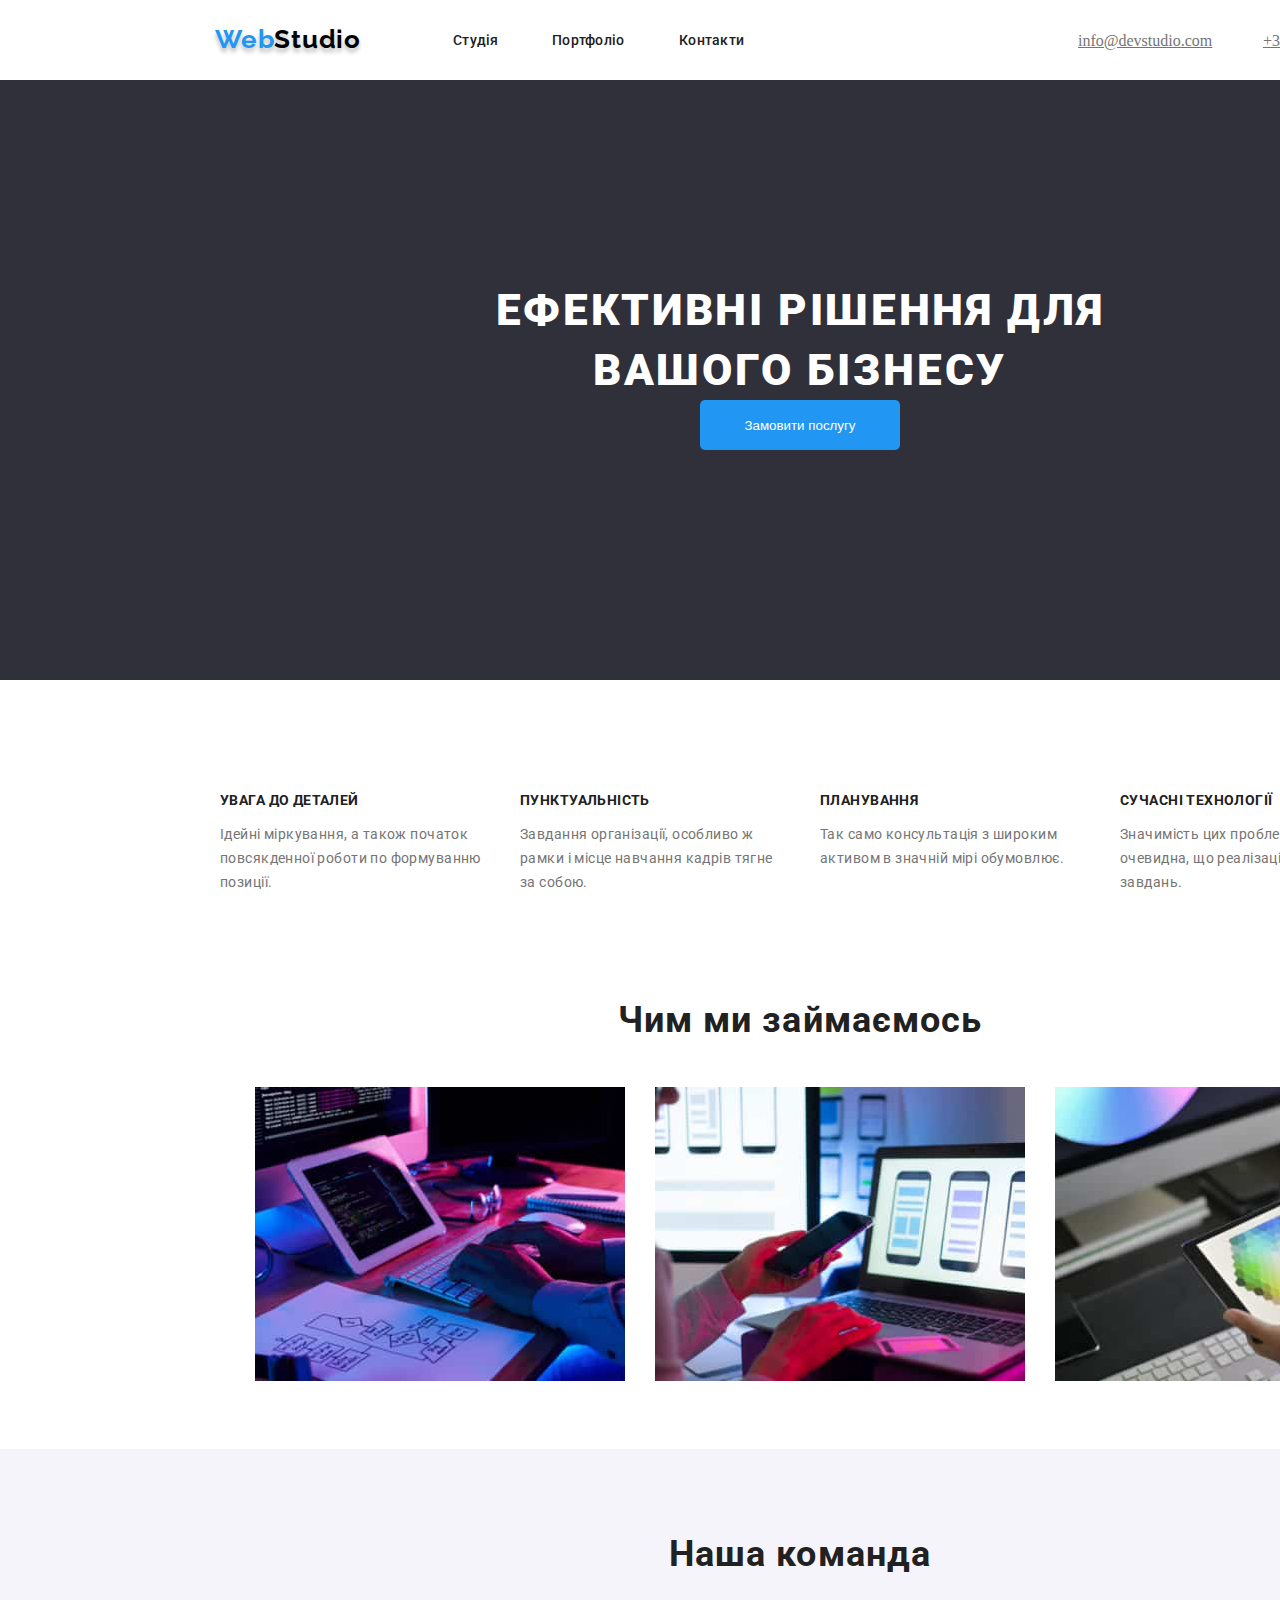
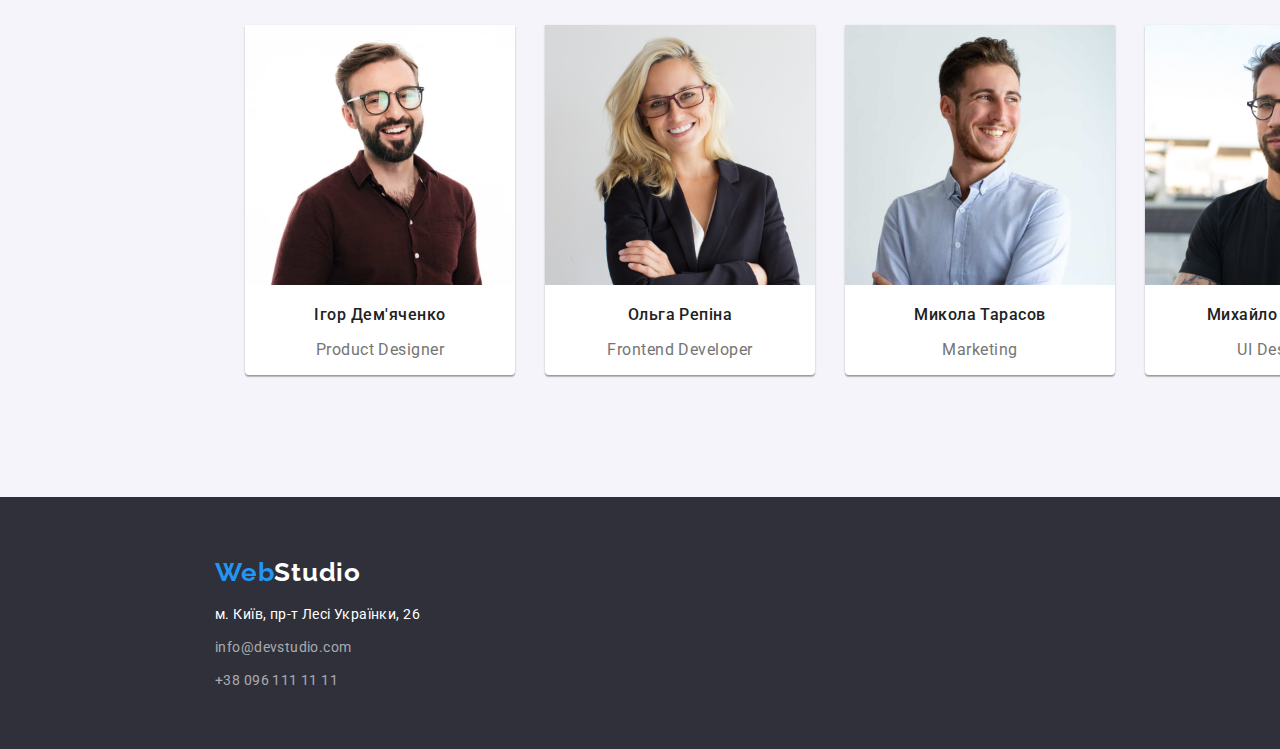
==== index.html @ 882910bc "Add files via upload" ====
<!DOCTYPE html>
<html lang="en">
  <head>
    <meta charset="UTF-8" />
    <meta http-equiv="X-UA-Compatible" content="IE=edge" />
    <meta name="viewport" content="width=device-width, initial-scale=1.0" />
    <title>Homework1</title>
    <link rel="preconnect" href="https://fonts.gstatic.com" />
    <link
      href="https://fonts.googleapis.com/css2?family=Raleway:wght@400;700&family=Roboto:wght@400;700;900&display=swap"
      rel="stylesheet"
    />
    <link rel="stylesheet" href="./css/styles.css" />
  </head>

  <body>
    <header class="header">
      <nav class="navigation">
        <a class="logo-web" href="">Web<span class="logo-studio-header">Studio</span></a>
        <ul class="menu">
          <li class="menu-item"><a class="link studio" href="">Студія</a></li>
          <li class="menu-item">
            <a class="link portpholio" href="">Портфоліо</a>
          </li>
          <li class="menu-item">
            <a class="link contaccts" href="">Контакти</a>
          </li>
        </ul>
      </nav>
      <ul class="contacts-menu">
        <li>
          <a class="contacts-menu-item mail" href="mailto:info@devstudio.com"
            >info@devstudio.com</a
          >
        </li>
        <li>
          <a class="contacts-menu-item tel" href="tel:+380961111111"
            >+38 096 111 11 11</a
          >
        </li>
      </ul>
    </header>
    <main>
      <section class="background-head">
        <div>
          <h1 class="effect">ЕФЕКТИВНІ РІШЕННЯ ДЛЯ ВАШОГО БІЗНЕСУ</h1>
          <button class="model-btn" type="button">Замовити послугу</button>
        </div>
      </section>

      <section class="specifics">
        <ul class="spacifics-lict-items">
          <li class="warning">
            <h3 class="specific-item">Увага до деталей</h3>
            <p class="specific-description">
              Ідейні міркування, а також початок повсякденної роботи по
              формуванню позиції.
            </p>
          </li>
          <li class="punctuality">
            <h3 class="specific-item">Пунктуальність</h3>
            <p class="specific-description">
              Завдання організації, особливо ж рамки і місце навчання кадрів
              тягне за собою.
            </p>
          </li>
          <li class="planning">
            <h3 class="specific-item">Планування</h3>
            <p class="specific-description">
              Так само консультація з широким активом в значній мірі обумовлює.
            </p>
          </li>
          <li class="technology">
            <h3 class="specific-item">Сучасні технології</h3>
            <p class="specific-description">
              Значимість цих проблем настільки очевидна, що реалізація планових
              завдань.
            </p>
          </li>
        </ul>
      </section>

      <section class="images">
        <h2 class="what-we-do">Чим ми займаємось</h2>
        <ul class="images-item">
          <li class="images-keyboard">
            <img src="./images/images-keyboard.jpg" alt="розробник пише код" />
          </li>
          <li class="images-notebook">
            <img
              src="./images/images-notebook.jpg"
              alt="розробник звіряє роботу на смартфоні"
            />
          </li>
          <li class="images-gamma">
            <img
              src="./images/images-gamma.jpg"
              alt="розробник переглядає палітру"
            />
          </li>
        </ul>
      </section>

      <section class="our-team-bloc">
        <h2 class="our-team">Наша команда</h2>

        <ul class="team-list">
          <li class="team-card">
            <img
              class="team-imagies"
              src="./images/igor.jpg"
              alt=" ігор дем'яченко"
            />
            <h3 class="name-worker">Ігор Дем'яченко</h3>
            <p class="name-working">Product Designer</p>
          </li>

          <li class="team-card">
            <img
              class="team-imagies"
              src="./images/olga.jpg"
              alt="Ольга Репiна"
            />
            <h3 class="name-worker">Ольга Репiна</h3>
            <p class="name-working">Frontend Developer</p>
          </li>

          <li class="team-card">
            <img
              class="team-imagies"
              src="./images/mykola.jpg"
              alt="Микола Тарасов"
            />
            <h3 class="name-worker">Микола Тарасов</h3>
            <p class="name-working">Marketing</p>
          </li>

          <li class="team-card">
            <img
              class="team-imagies"
              src="./images/mykhailo.jpg"
              alt="Михайло Єрмаков"
            />
            <h3 class="name-worker">Михайло Єрмаков</h3>
            <p class="name-working">UI Designer</p>
          </li>
        </ul>
      </section>
    </main>

    <footer>
      <div class="back">
      <a class="end-logo" href="">Web<span class="logo-studio">Studio</span></a>
        <address>
          <ul class="contact">
            <li>
              <a
                class="superscription"
                target="rel"
                href="https://goo.gl/maps/RYGxGZzgQtVYjfwn8"
              >
                м. Київ, пр-т Лесі Українки, 26</a
              >
            </li>
            <li class="contacts-end-mail">
              <a class="contacts-end" href="mailto:info@devstudio.com"
                >info@devstudio.com</a
              >
            </li>
            <li class="contacts-end-tel">
              <a class="contacts-end" href="tel:+380961111111"
                >+38 096 111 11 11</a
              >
            </li>
          </ul>
        </address>
      </div>
    </footer>
  </body>
</html>
---- css/styles.css ----
/* top line bg */
.navigation {
  position: absolute;
  width: 1600px;
  height: 80px;
  left: 0px;
  top: 0px;
  background: #ffffff;
}
/* end top line bg */

/* logo */
.logo-web {
  text-decoration: none;
  position: absolute;
  width: 145px;
  height: 31px;
  left: 215px;
  top: 24px;
  font-family: Raleway;
  font-style: normal;
  font-weight: bold;
  font-size: 26px;
  line-height: 31px;
  letter-spacing: 0.03em;
  color: #2196f3;
  text-shadow: 0px 4px 4px rgba(0, 0, 0, 0.25);
}

.logo-studio-header {
  color: #000000;
  font-family: Raleway;
  font-style: normal;
  font-weight: bold;
  font-size: 26px;
  line-height: 31px;
  letter-spacing: 0.03em;
}

/* end logo */

/*  navigation  */
.menu {
  list-style: none;
  font-family: Roboto;
  font-style: normal;
  font-weight: 500;
  font-size: 14px;
  line-height: 16px;
  letter-spacing: 0.02em;
}
.link {
  color: #212121;
  text-decoration: none;
}
.link:hover {
  color: #2196f3;
}
.studio {
  position: absolute;
  width: 49px;
  height: 16px;
  left: 453px;
  top: 32px;
}
.portpholio {
  position: absolute;
  width: 77px;
  height: 16px;
  left: 552px;
  top: 32px;
}
.contaccts {
  position: absolute;
  width: 68px;
  height: 16px;
  left: 679px;
  top: 32px;
}
.contacts-menu {
  list-style: none;
}
.mail {
  position: absolute;
  width: 135px;
  height: 16px;
  left: 1078px;
  top: 32px;
}
.tel {
  position: absolute;
  width: 122px;
  height: 16px;
  left: 1263px;
  top: 32px;
}
.contacts-menu-item {
  color: #757575;
}
.contacts-menu-item:hover {
  color: #2196f3;
}

/*  end navigation  */

/*  hero  */
.background-head {
  position: absolute;
  width: 1600px;
  height: 600px;
  left: 0px;
  top: 80px;
  background: #2f303a;
}
.effect {
  margin: auto;
  padding-top: 200px;
  width: 696px;
  height: 120px;
  left: 452px;
  top: 280px;
  font-family: Roboto;
  font-style: normal;
  font-weight: 900;
  font-size: 44px;
  line-height: 60px;
  text-align: center;
  letter-spacing: 0.06em;
  text-transform: uppercase;
  color: #ffffff;
}
.model-btn {
  border-radius: 5px;
  margin-left: 700px;
  width: 200px;
  height: 50px;
  left: 700px;
  top: 430px;
  color: #ffffff;
  background-color: #2196f3;
  border: none;
}
.model-btn:hover {
  position: absolute;
  visibility: hidden;
  width: 200px;
  height: 50px;
  left: 700px;
  top: 430px;
}

/*  end hero  */

/*  our specifics  */

.specifics {
  position: absolute;
  width: 170px;
  height: 101px;
  left: 5px;
  top: 4px;
}
.spacifics-lict-items {
  list-style: none;
}
.specific-item {
  font-family: Roboto;
  font-style: normal;
  font-weight: bold;
  font-size: 14px;
  line-height: 16px;
  letter-spacing: 0.03em;
  text-transform: uppercase;
  color: #212121;
}
.specific-description {
  font-family: Roboto;
  font-style: normal;
  font-weight: normal;
  font-size: 14px;
  line-height: 24px;
  letter-spacing: 0.03em;
  color: #757575;
}
.warning {
  position: absolute;
  width: 270px;
  height: 101px;
  left: 215px;
  top: 774px;
}
.punctuality {
  position: absolute;
  width: 270px;
  height: 101px;
  left: 515px;
  top: 774px;
}
.planning {
  position: absolute;
  width: 270px;
  height: 101px;
  left: 815px;
  top: 774px;
}
.technology {
  position: absolute;
  width: 270px;
  height: 101px;
  left: 1115px;
  top: 774px;
}

/*  end our specifics  */

/*  gallery  */

.images {
  position: absolute;
  width: 1170px;
  height: 386px;
  left: 215px;
  top: 969px;
}
.what-we-do {
  font-family: Roboto;
  font-style: normal;
  font-weight: bold;
  font-size: 36px;
  line-height: 42px;
  text-align: center;
  letter-spacing: 0.03em;
  color: #212121;
}
.images-item {
  display: inline-flex;
  list-style: none;
}
.images-keyboard {
  width: 370px;
  height: 294px;
  left: 215px;
  top: 1061px;
}
.images-notebook {
  width: 370px;
  height: 294px;
  left: 615px;
  top: 1061px;
  padding-left: 30px;
}
.images-gamma {
  width: 370px;
  height: 294px;
  left: 1015px;
  top: 1061px;
  padding-left: 30px;
}

/*  end gallery  */

/*  our team  */

.our-team {
  margin-top: 84px;
  margin-bottom: 50px;
  font-family: Roboto;
  font-style: normal;
  font-weight: bold;
  font-size: 36px;
  line-height: 42px;
  text-align: center;
  letter-spacing: 0.03em;

  color: #212121;
}

.our-team-bloc {
  width: 1600px;
  height: 648px;
  left: 0px;
  top: 1449px;
  position: absolute;
  background: #f5f4fa;
}
.team-list {
  display: flex;
  list-style: none;
  padding-left: 215px;
}

.team-card {
  margin-left: 30px;
  background: #ffffff;
  box-shadow: 0px 1px 3px rgba(0, 0, 0, 0.12), 0px 1px 1px rgba(0, 0, 0, 0.14),
    0px 2px 1px rgba(0, 0, 0, 0.2);
  border-radius: 0px 0px 4px 4px;
}

.team-imagies {
  width: 270px;
  height: 260px;
  left: 515px;
  top: 1635px;
}
.name-worker {
  font-family: Roboto;
  font-style: normal;
  font-weight: 500;
  font-size: 16px;
  line-height: 19px;
  text-align: center;
  letter-spacing: 0.03em;
  color: #212121;
}

.name-working {
  font-family: Roboto;
  font-style: normal;
  font-weight: normal;
  font-size: 16px;
  line-height: 19px;
  text-align: center;
  letter-spacing: 0.03em;

  color: #757575;
}

/*  end our team  */

/*  footer  */
.back {
  position: absolute;
  width: 1600px;
  height: 252px;
  left: 0px;
  top: 2097px;
  background: #2f303a;
}

.end-logo {
  display: flex;
  text-decoration: none;
  padding-left: 215px;
  padding-top: 60px;

  font-family: Raleway;
  font-style: normal;
  font-weight: bold;
  font-size: 26px;
  line-height: 31px;
  letter-spacing: 0.03em;
  color: #2196f3;
}
.logo-studio {
  color: #ffffff;
  font-family: Raleway;
  font-style: normal;
  font-weight: bold;
  font-size: 26px;
  line-height: 31px;
  letter-spacing: 0.03em;
}
.contact {
  padding-left: 215px;
  list-style: none;
  font-family: Roboto;
  font-style: normal;
  font-weight: normal;
  font-size: 14px;
  line-height: 24px;
  letter-spacing: 0.03em;
  color: #ffffff;
}
.contacts-end {
  font-family: Roboto;
  font-style: normal;
  font-weight: normal;
  letter-spacing: 0.03em;
  color: rgba(255, 255, 255, 0.6);
  text-decoration: none;
}
.contacts-end-mail {
  margin-top: 9px;
}
.contacts-end-tel {
  margin-top: 9px;
}

.superscription {
  font-family: Roboto;
  font-style: normal;
  font-weight: normal;
  font-size: 14px;
  line-height: 24px;
  letter-spacing: 0.03em;
  color: #ffffff;
  text-decoration: none;
}
/*  end footer  */
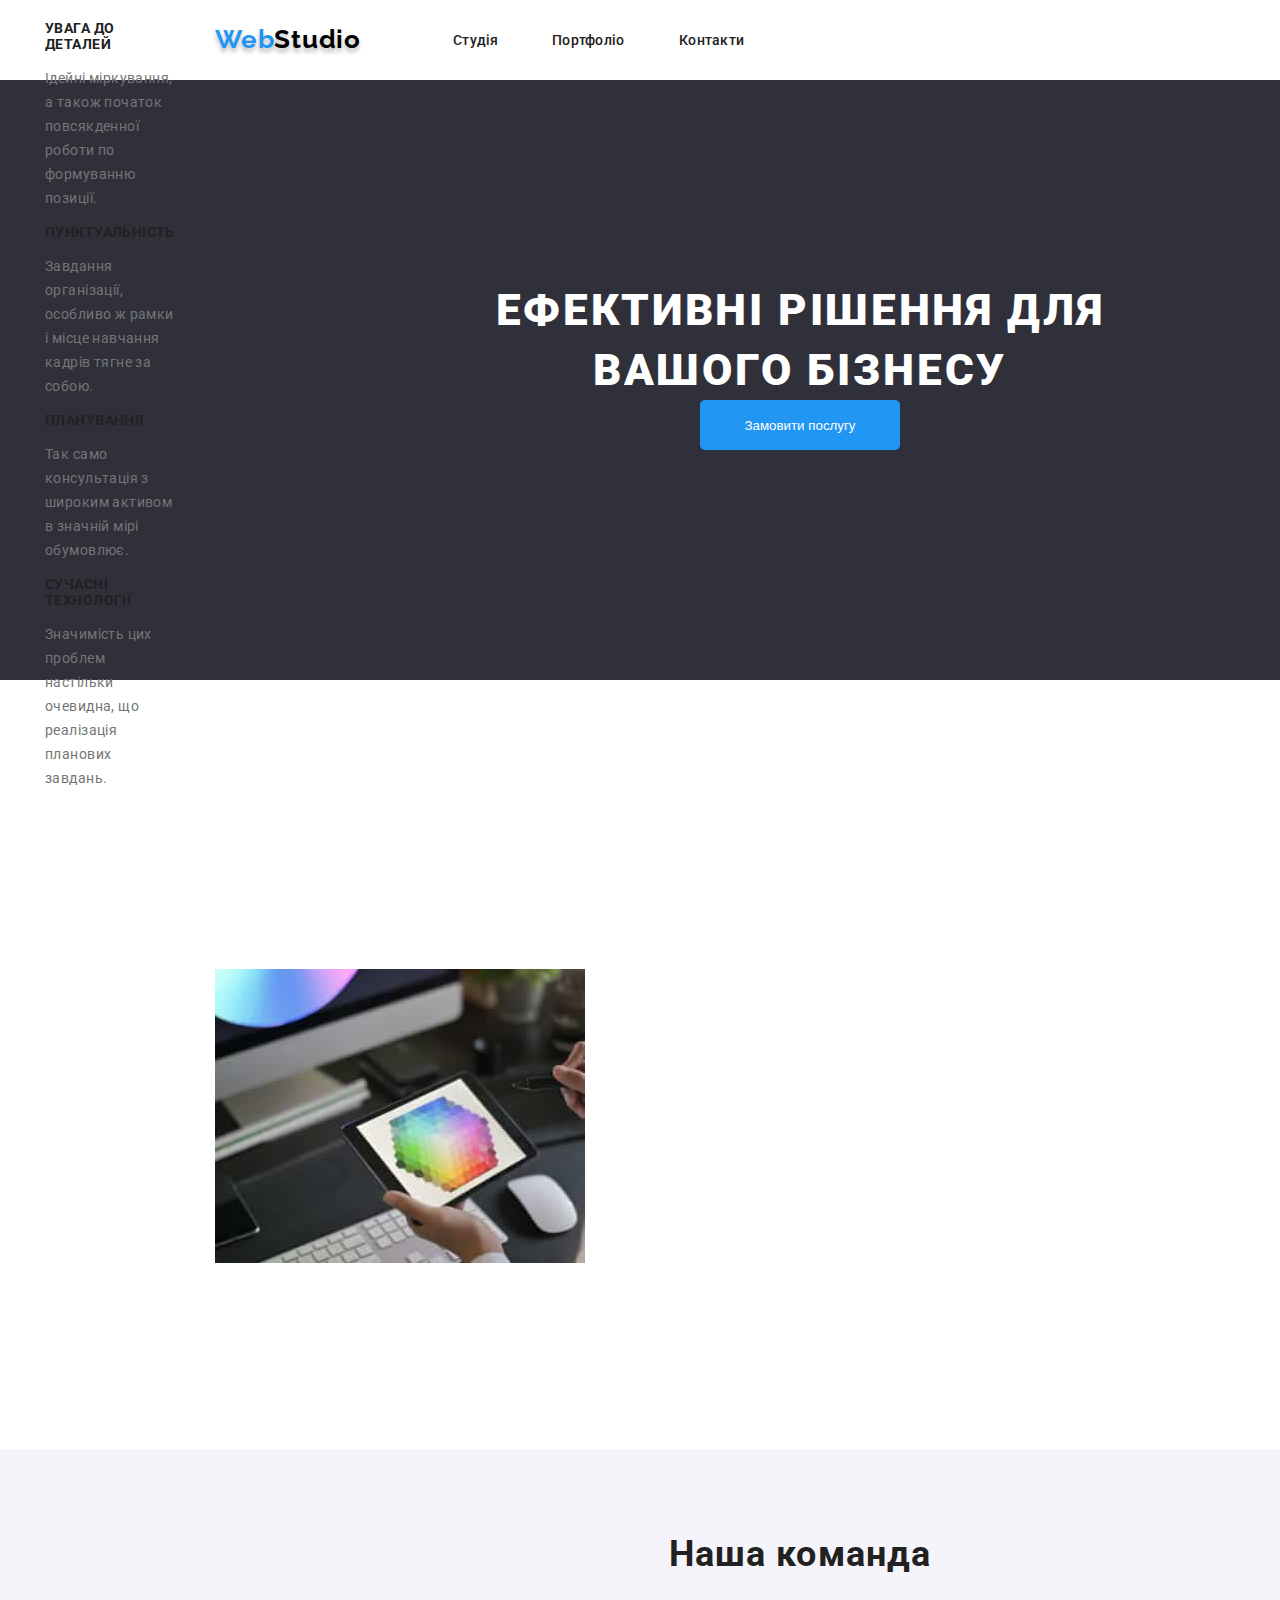
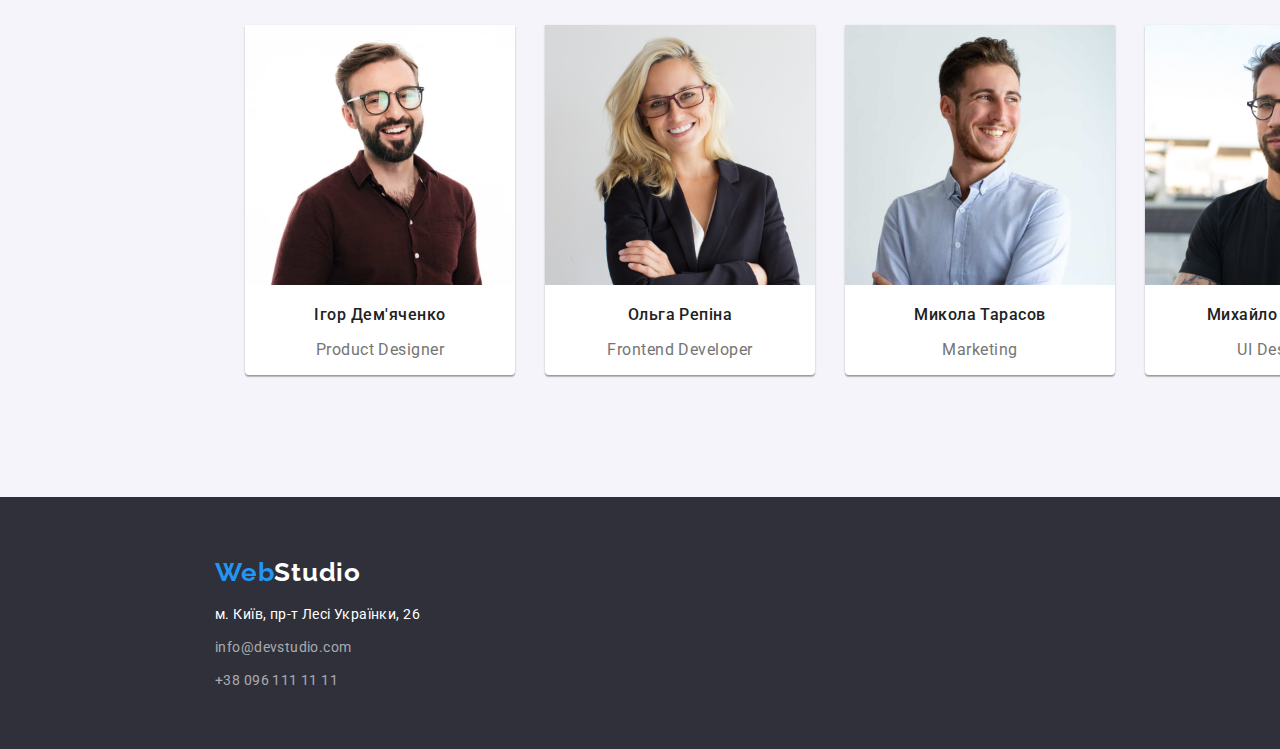
==== commit 47dbe68e: "Add files via upload" ====
--- a/index.html
+++ b/index.html
@@ -1,180 +1,145 @@
 <!DOCTYPE html>
 <html lang="en">
-  <head>
-    <meta charset="UTF-8" />
-    <meta http-equiv="X-UA-Compatible" content="IE=edge" />
-    <meta name="viewport" content="width=device-width, initial-scale=1.0" />
-    <title>Homework1</title>
-    <link rel="preconnect" href="https://fonts.gstatic.com" />
-    <link
-      href="https://fonts.googleapis.com/css2?family=Raleway:wght@400;700&family=Roboto:wght@400;700;900&display=swap"
-      rel="stylesheet"
-    />
-    <link rel="stylesheet" href="./css/styles.css" />
-  </head>
 
-  <body>
-    <header class="header">
-      <nav class="navigation">
-        <a class="logo-web" href="">Web<span class="logo-studio-header">Studio</span></a>
-        <ul class="menu">
-          <li class="menu-item"><a class="link studio" href="">Студія</a></li>
-          <li class="menu-item">
-            <a class="link portpholio" href="">Портфоліо</a>
+<head>
+  <meta charset="UTF-8" />
+  <meta http-equiv="X-UA-Compatible" content="IE=edge" />
+  <meta name="viewport" content="width=device-width, initial-scale=1.0" />
+  <title>Homework1</title>
+  <link rel="preconnect" href="https://fonts.gstatic.com" />
+  <link href="https://fonts.googleapis.com/css2?family=Raleway:wght@400;700&family=Roboto:wght@400;700;900&display=swap"
+    rel="stylesheet" />
+  <link rel="stylesheet" href="./css/styles.css" />
+</head>
+
+<body>
+  <header class="header">
+    <nav class="navigation">
+      <a class="logo-web" href="">Web<span class="logo-studio-header">Studio</span></a>
+      <ul class="menu">
+        <li class="menu-item"><a class="link studio" href="">Студія</a></li>
+        <li class="menu-item">
+          <a class="link portpholio" href="./portpholio.html">Портфоліо</a>
+        </li>
+        <li class="menu-item">
+          <a class="link contaccts" href="">Контакти</a>
+        </li>
+      </ul>
+    </nav>
+    <ul class="contacts-menu">
+      <li>
+        <a class="contacts-menu-item" href="mailto:info@devstudio.com">info@devstudio.com</a>
+      </li>
+      <li>
+        <a class="contacts-menu-item" href="tel:+380961111111">+38 096 111 11 11</a>
+      </li>
+    </ul>
+  </header>
+  <main>
+    <section class="background-head">
+      <div>
+        <h1 class="effect">ЕФЕКТИВНІ РІШЕННЯ ДЛЯ ВАШОГО БІЗНЕСУ</h1>
+        <button class="model-btn" type="button">Замовити послугу</button>
+      </div>
+    </section>
+
+    <section class="specifics">
+      <ul class="spacifics-lict-items">
+        <li class="item-list">
+          <h3 class="specific-item">Увага до деталей</h3>
+          <p class="specific-description">
+            Ідейні міркування, а також початок повсякденної роботи по
+            формуванню позиції.
+          </p>
+        </li>
+        <li class="item-list">
+          <h3 class="specific-item">Пунктуальність</h3>
+          <p class="specific-description">
+            Завдання організації, особливо ж рамки і місце навчання кадрів
+            тягне за собою.
+          </p>
+        </li>
+        <li class="item-list">
+          <h3 class="specific-item">Планування</h3>
+          <p class="specific-description">
+            Так само консультація з широким активом в значній мірі обумовлює.
+          </p>
+        </li>
+        <li class="item-list">
+          <h3 class="specific-item">Сучасні технології</h3>
+          <p class="specific-description">
+            Значимість цих проблем настільки очевидна, що реалізація планових
+            завдань.
+          </p>
+        </li>
+      </ul>
+    </section>
+
+    <section class="gallery">
+      <h2 class="what-we-do">Чим ми займаємось</h2>
+      <ul class="images-item">
+        <li class="images">
+          <img src="./images/images-keyboard.jpg" alt="розробник пише код" />
+        </li>
+        <li class="images">
+          <img src="./images/images-notebook.jpg" alt="розробник звіряє роботу на смартфоні" />
+        </li>
+        <li class="images">
+          <img src="./images/images-gamma.jpg" alt="розробник переглядає палітру" />
+        </li>
+      </ul>
+    </section>
+
+    <section class="our-team-bloc">
+      <h2 class="our-team">Наша команда</h2>
+
+      <ul class="team-list">
+        <li class="team-card">
+          <img class="team-imagies" src="./images/igor.jpg" alt=" ігор дем'яченко" />
+          <h3 class="name-worker">Ігор Дем'яченко</h3>
+          <p class="name-working">Product Designer</p>
+        </li>
+
+        <li class="team-card">
+          <img class="team-imagies" src="./images/olga.jpg" alt="Ольга Репiна" />
+          <h3 class="name-worker">Ольга Репiна</h3>
+          <p class="name-working">Frontend Developer</p>
+        </li>
+
+        <li class="team-card">
+          <img class="team-imagies" src="./images/mykola.jpg" alt="Микола Тарасов" />
+          <h3 class="name-worker">Микола Тарасов</h3>
+          <p class="name-working">Marketing</p>
+        </li>
+
+        <li class="team-card">
+          <img class="team-imagies" src="./images/mykhailo.jpg" alt="Михайло Єрмаков" />
+          <h3 class="name-worker">Михайло Єрмаков</h3>
+          <p class="name-working">UI Designer</p>
+        </li>
+      </ul>
+    </section>
+  </main>
+
+  <footer>
+    <div class="back">
+      <a class="end-logo" href="">Web<span class="logo-studio">Studio</span></a>
+      <address>
+        <ul class="contact">
+          <li>
+            <a class="superscription" target="rel" href="https://goo.gl/maps/RYGxGZzgQtVYjfwn8">
+              м. Київ, пр-т Лесі Українки, 26</a>
           </li>
-          <li class="menu-item">
-            <a class="link contaccts" href="">Контакти</a>
+          <li class="contacts-end-mail">
+            <a class="contacts-end" href="mailto:info@devstudio.com">info@devstudio.com</a>
+          </li>
+          <li class="contacts-end-tel">
+            <a class="contacts-end" href="tel:+380961111111">+38 096 111 11 11</a>
           </li>
         </ul>
-      </nav>
-      <ul class="contacts-menu">
-        <li>
-          <a class="contacts-menu-item mail" href="mailto:info@devstudio.com"
-            >info@devstudio.com</a
-          >
-        </li>
-        <li>
-          <a class="contacts-menu-item tel" href="tel:+380961111111"
-            >+38 096 111 11 11</a
-          >
-        </li>
-      </ul>
-    </header>
-    <main>
-      <section class="background-head">
-        <div>
-          <h1 class="effect">ЕФЕКТИВНІ РІШЕННЯ ДЛЯ ВАШОГО БІЗНЕСУ</h1>
-          <button class="model-btn" type="button">Замовити послугу</button>
-        </div>
-      </section>
+      </address>
+    </div>
+  </footer>
+</body>
 
-      <section class="specifics">
-        <ul class="spacifics-lict-items">
-          <li class="warning">
-            <h3 class="specific-item">Увага до деталей</h3>
-            <p class="specific-description">
-              Ідейні міркування, а також початок повсякденної роботи по
-              формуванню позиції.
-            </p>
-          </li>
-          <li class="punctuality">
-            <h3 class="specific-item">Пунктуальність</h3>
-            <p class="specific-description">
-              Завдання організації, особливо ж рамки і місце навчання кадрів
-              тягне за собою.
-            </p>
-          </li>
-          <li class="planning">
-            <h3 class="specific-item">Планування</h3>
-            <p class="specific-description">
-              Так само консультація з широким активом в значній мірі обумовлює.
-            </p>
-          </li>
-          <li class="technology">
-            <h3 class="specific-item">Сучасні технології</h3>
-            <p class="specific-description">
-              Значимість цих проблем настільки очевидна, що реалізація планових
-              завдань.
-            </p>
-          </li>
-        </ul>
-      </section>
-
-      <section class="images">
-        <h2 class="what-we-do">Чим ми займаємось</h2>
-        <ul class="images-item">
-          <li class="images-keyboard">
-            <img src="./images/images-keyboard.jpg" alt="розробник пише код" />
-          </li>
-          <li class="images-notebook">
-            <img
-              src="./images/images-notebook.jpg"
-              alt="розробник звіряє роботу на смартфоні"
-            />
-          </li>
-          <li class="images-gamma">
-            <img
-              src="./images/images-gamma.jpg"
-              alt="розробник переглядає палітру"
-            />
-          </li>
-        </ul>
-      </section>
-
-      <section class="our-team-bloc">
-        <h2 class="our-team">Наша команда</h2>
-
-        <ul class="team-list">
-          <li class="team-card">
-            <img
-              class="team-imagies"
-              src="./images/igor.jpg"
-              alt=" ігор дем'яченко"
-            />
-            <h3 class="name-worker">Ігор Дем'яченко</h3>
-            <p class="name-working">Product Designer</p>
-          </li>
-
-          <li class="team-card">
-            <img
-              class="team-imagies"
-              src="./images/olga.jpg"
-              alt="Ольга Репiна"
-            />
-            <h3 class="name-worker">Ольга Репiна</h3>
-            <p class="name-working">Frontend Developer</p>
-          </li>
-
-          <li class="team-card">
-            <img
-              class="team-imagies"
-              src="./images/mykola.jpg"
-              alt="Микола Тарасов"
-            />
-            <h3 class="name-worker">Микола Тарасов</h3>
-            <p class="name-working">Marketing</p>
-          </li>
-
-          <li class="team-card">
-            <img
-              class="team-imagies"
-              src="./images/mykhailo.jpg"
-              alt="Михайло Єрмаков"
-            />
-            <h3 class="name-worker">Михайло Єрмаков</h3>
-            <p class="name-working">UI Designer</p>
-          </li>
-        </ul>
-      </section>
-    </main>
-
-    <footer>
-      <div class="back">
-      <a class="end-logo" href="">Web<span class="logo-studio">Studio</span></a>
-        <address>
-          <ul class="contact">
-            <li>
-              <a
-                class="superscription"
-                target="rel"
-                href="https://goo.gl/maps/RYGxGZzgQtVYjfwn8"
-              >
-                м. Київ, пр-т Лесі Українки, 26</a
-              >
-            </li>
-            <li class="contacts-end-mail">
-              <a class="contacts-end" href="mailto:info@devstudio.com"
-                >info@devstudio.com</a
-              >
-            </li>
-            <li class="contacts-end-tel">
-              <a class="contacts-end" href="tel:+380961111111"
-                >+38 096 111 11 11</a
-              >
-            </li>
-          </ul>
-        </address>
-      </div>
-    </footer>
-  </body>
-</html>
+</html>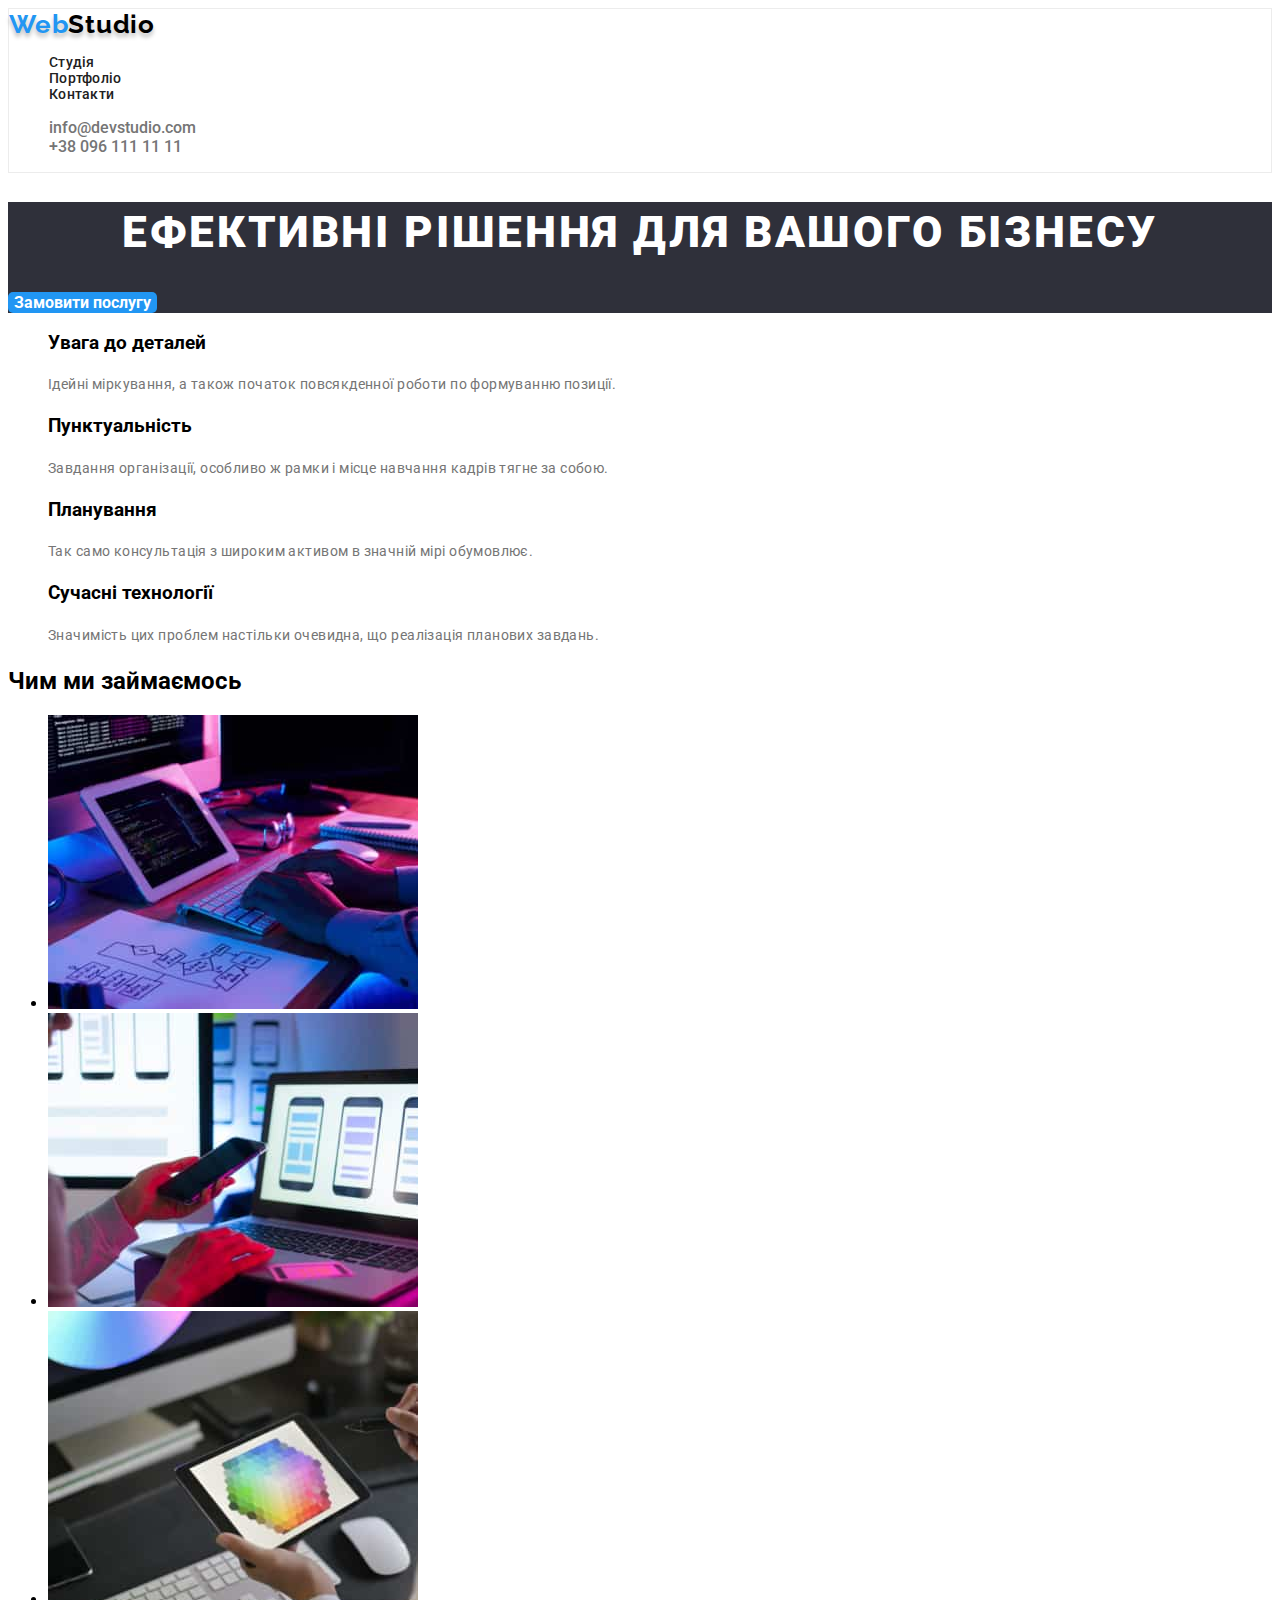
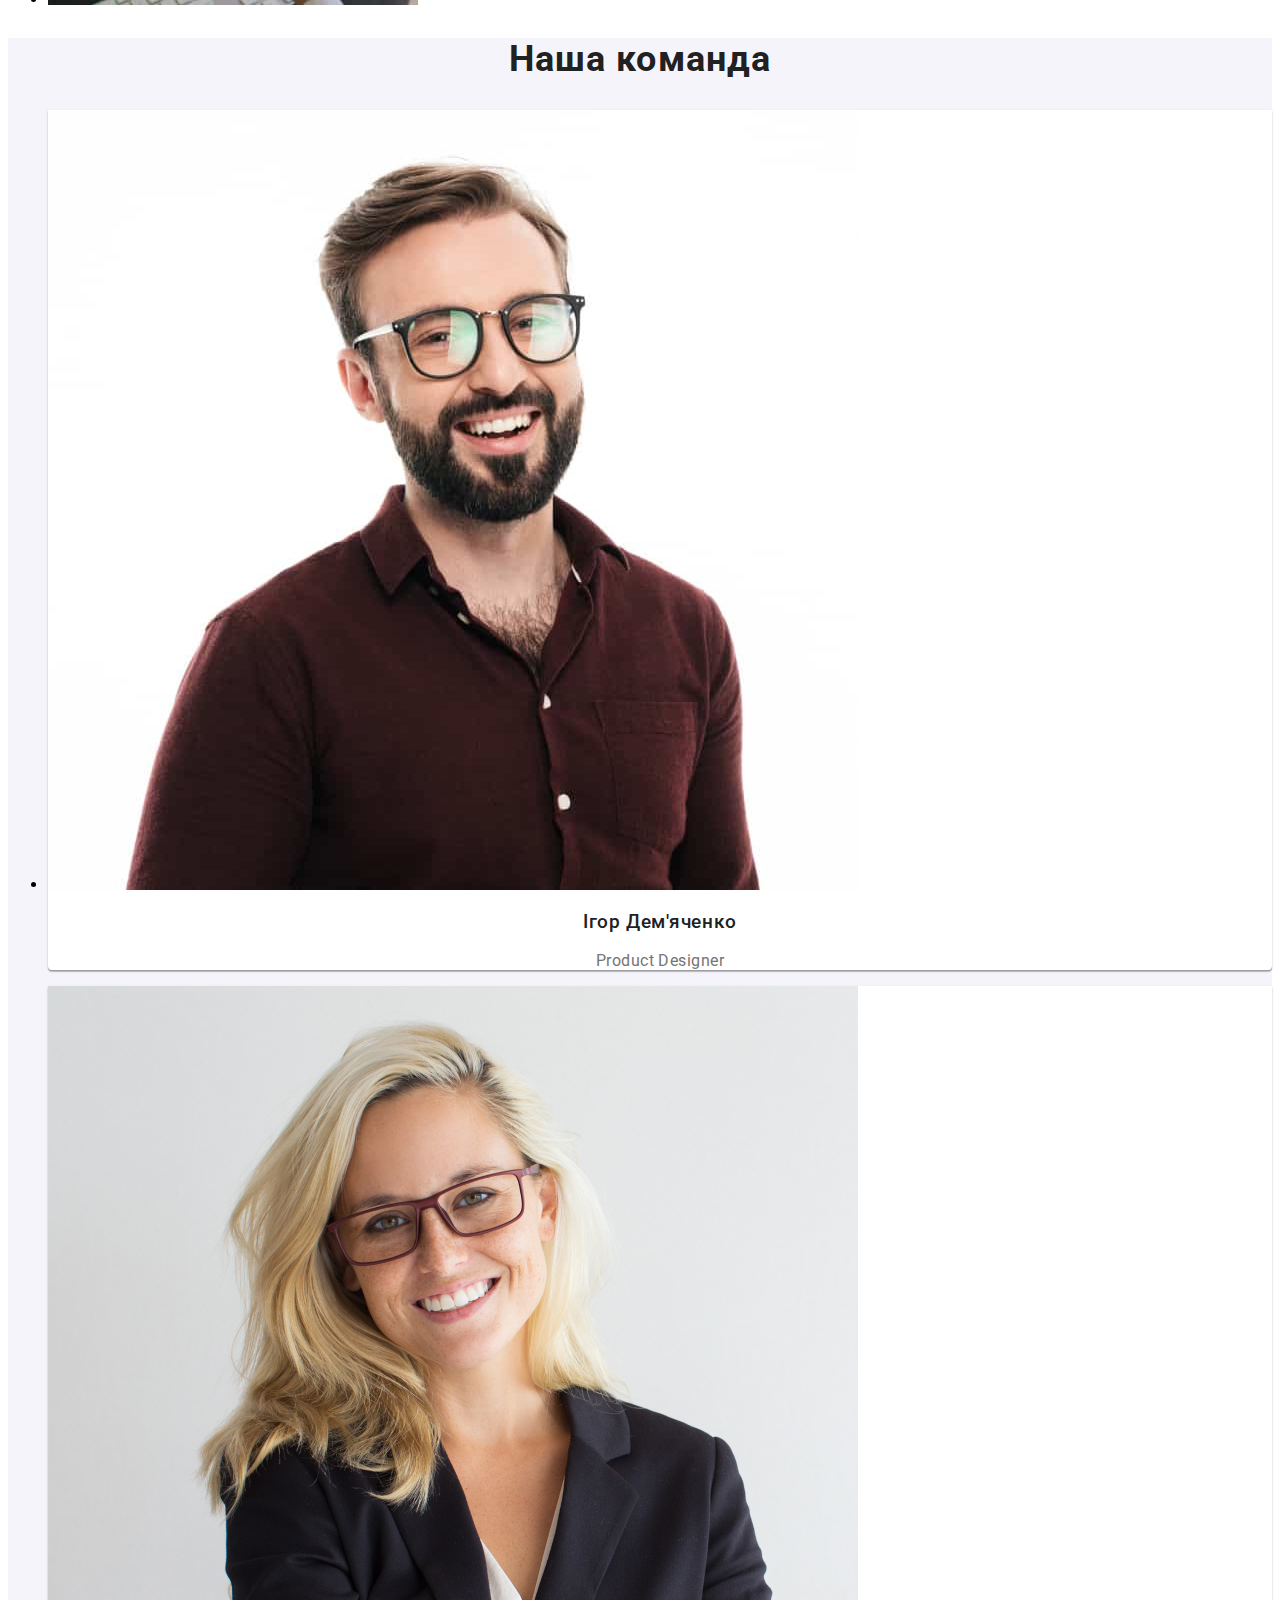
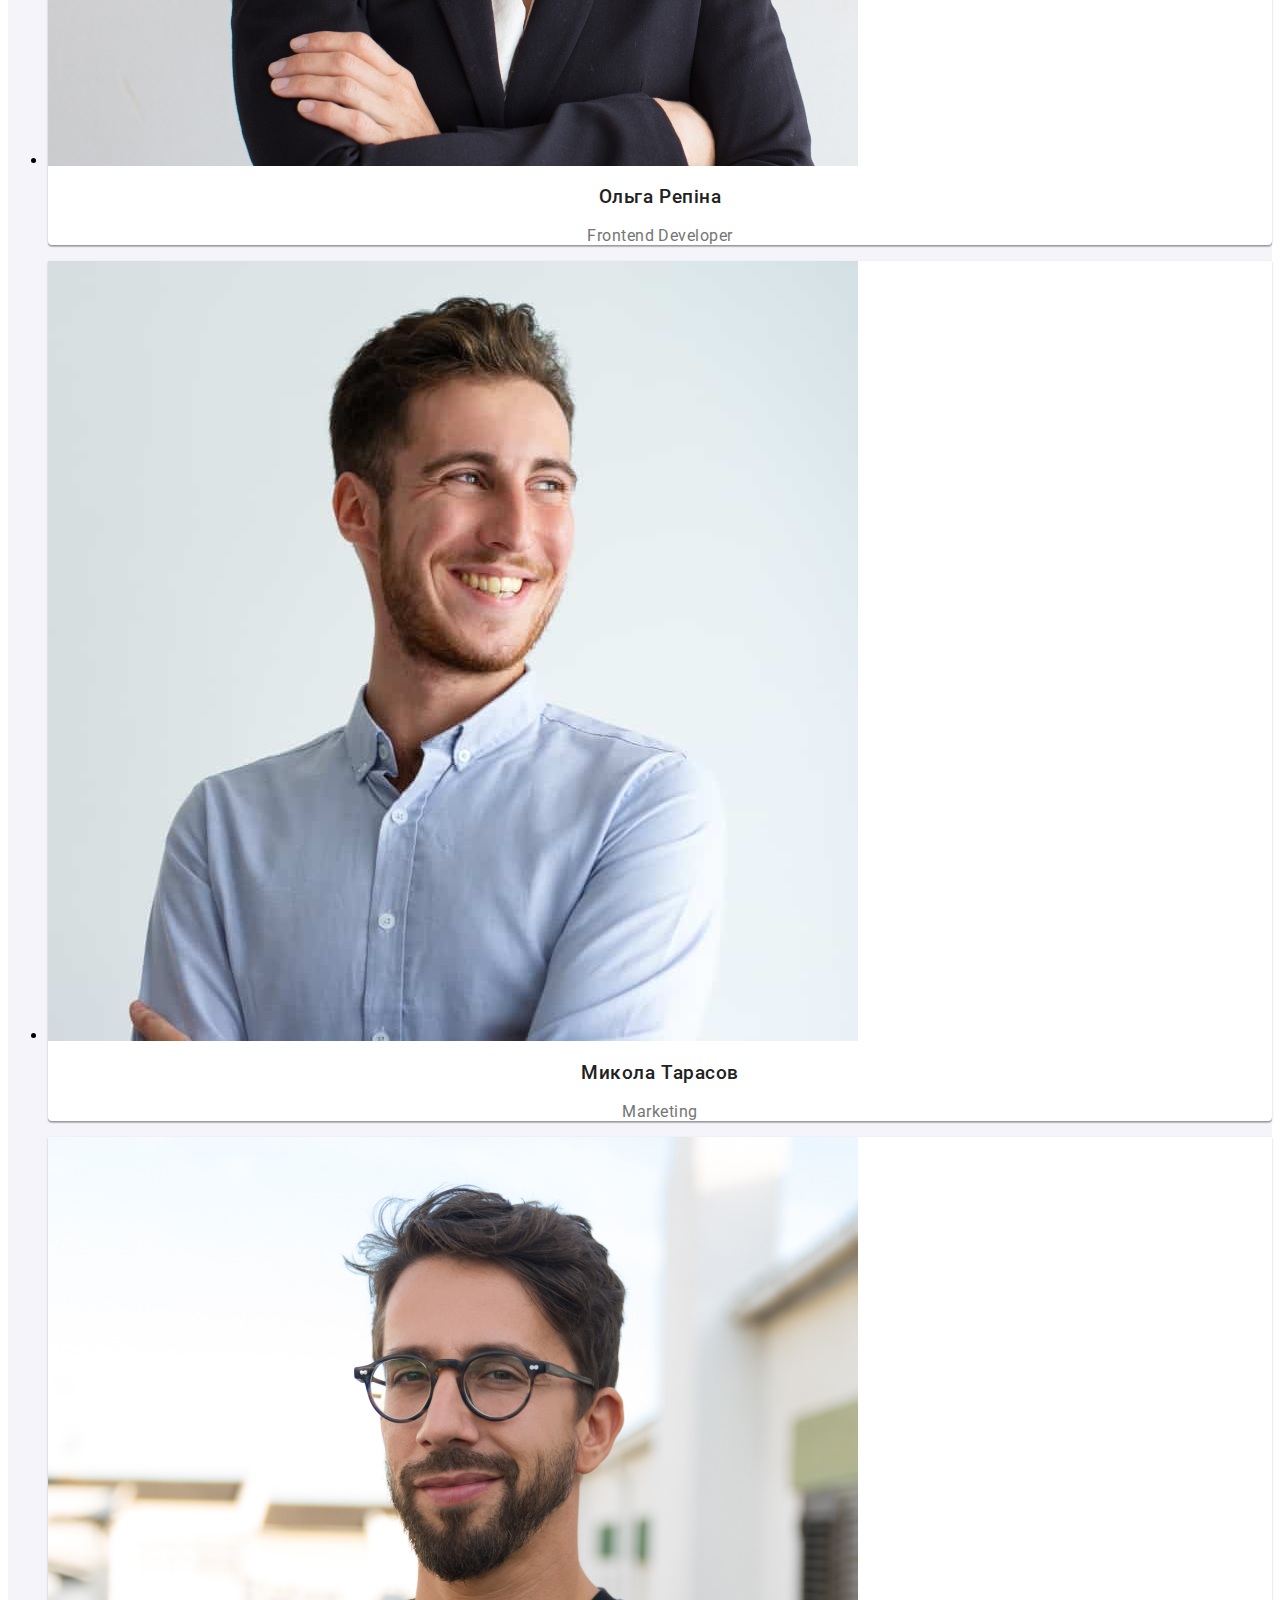
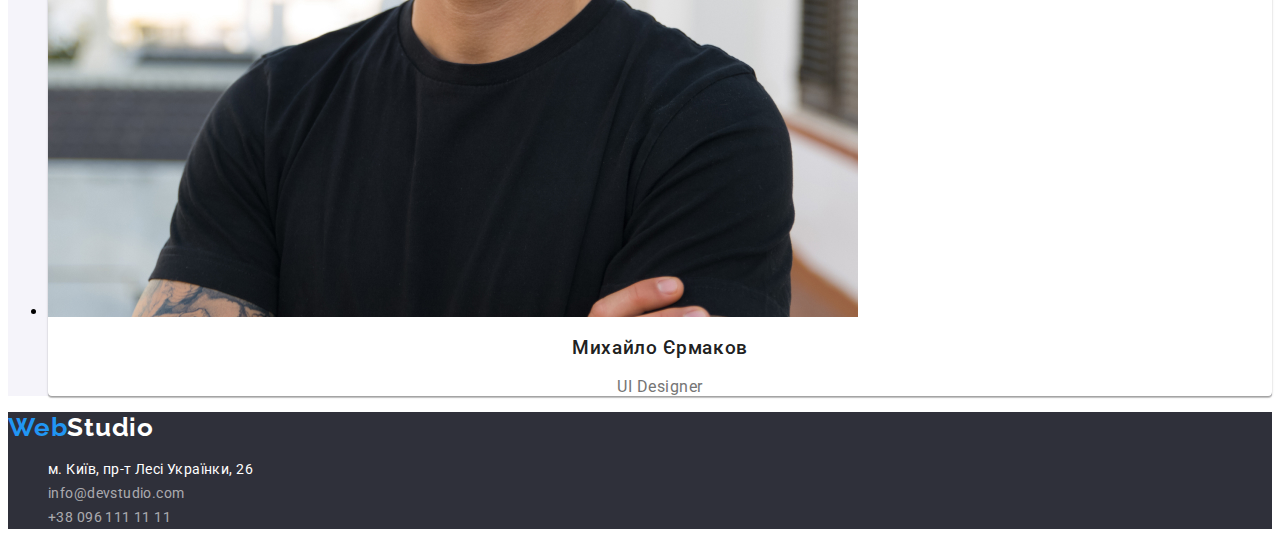
==== commit 07081a92: "Add files via upload" ====
--- a/index.html
+++ b/index.html
@@ -6,9 +6,9 @@
   <meta http-equiv="X-UA-Compatible" content="IE=edge" />
   <meta name="viewport" content="width=device-width, initial-scale=1.0" />
   <title>Homework1</title>
-  <link rel="preconnect" href="https://fonts.gstatic.com" />
-  <link href="https://fonts.googleapis.com/css2?family=Raleway:wght@400;700&family=Roboto:wght@400;700;900&display=swap"
-    rel="stylesheet" />
+  <link rel="preconnect" href="https://fonts.gstatic.com">
+  <link href="https://fonts.googleapis.com/css2?family=Raleway:wght@700&family=Roboto:wght@400;500;700;900&display=swap"
+    rel="stylesheet">
   <link rel="stylesheet" href="./css/styles.css" />
 </head>
 
@@ -27,10 +27,10 @@
       </ul>
     </nav>
     <ul class="contacts-menu">
-      <li>
+      <li class="menu-item-contact">
         <a class="contacts-menu-item" href="mailto:info@devstudio.com">info@devstudio.com</a>
       </li>
-      <li>
+      <li class="menu-item-contact">
         <a class="contacts-menu-item" href="tel:+380961111111">+38 096 111 11 11</a>
       </li>
     </ul>
--- a/css/styles.css
+++ b/css/styles.css
@@ -1,10 +1,5 @@
 /* top line bg */
 .navigation {
-  position: absolute;
-  width: 1600px;
-  height: 80px;
-  left: 0px;
-  top: 0px;
   background: #ffffff;
 }
 /* end top line bg */
@@ -12,11 +7,6 @@
 /* logo */
 .logo-web {
   text-decoration: none;
-  position: absolute;
-  width: 145px;
-  height: 31px;
-  left: 215px;
-  top: 24px;
   font-family: Raleway;
   font-style: normal;
   font-weight: bold;
@@ -29,73 +19,51 @@
 
 .logo-studio-header {
   color: #000000;
-  font-family: Raleway;
-  font-style: normal;
-  font-weight: bold;
-  font-size: 26px;
-  line-height: 31px;
-  letter-spacing: 0.03em;
 }
 
 /* end logo */
+
+.header {
+  border: 1px solid #ececec;
+}
 
 /*  navigation  */
 .menu {
-  list-style: none;
   font-family: Roboto;
+  list-style: none;
   font-style: normal;
   font-weight: 500;
   font-size: 14px;
   line-height: 16px;
   letter-spacing: 0.02em;
 }
+
+.menu-item {
+}
 .link {
   color: #212121;
   text-decoration: none;
+  font-weight: 500;
+  font-size: 14px;
 }
 .link:hover {
   color: #2196f3;
 }
 .studio {
-  position: absolute;
-  width: 49px;
-  height: 16px;
-  left: 453px;
-  top: 32px;
 }
 .portpholio {
-  position: absolute;
-  width: 77px;
-  height: 16px;
-  left: 552px;
-  top: 32px;
 }
 .contaccts {
-  position: absolute;
-  width: 68px;
-  height: 16px;
-  left: 679px;
-  top: 32px;
 }
 .contacts-menu {
   list-style: none;
 }
-.mail {
-  position: absolute;
-  width: 135px;
-  height: 16px;
-  left: 1078px;
-  top: 32px;
-}
-.tel {
-  position: absolute;
-  width: 122px;
-  height: 16px;
-  left: 1263px;
-  top: 32px;
-}
+
 .contacts-menu-item {
+  font-weight: 500;
   color: #757575;
+  text-decoration: none;
+  padding-right: 50px;
 }
 .contacts-menu-item:hover {
   color: #2196f3;
@@ -105,22 +73,9 @@
 
 /*  hero  */
 .background-head {
-  position: absolute;
-  width: 1600px;
-  height: 600px;
-  left: 0px;
-  top: 80px;
   background: #2f303a;
 }
 .effect {
-  margin: auto;
-  padding-top: 200px;
-  width: 696px;
-  height: 120px;
-  left: 452px;
-  top: 280px;
-  font-family: Roboto;
-  font-style: normal;
   font-weight: 900;
   font-size: 44px;
   line-height: 60px;
@@ -129,168 +84,76 @@
   text-transform: uppercase;
   color: #ffffff;
 }
+
+button {
+}
 .model-btn {
   border-radius: 5px;
-  margin-left: 700px;
-  width: 200px;
-  height: 50px;
-  left: 700px;
-  top: 430px;
+  font-weight: bold;
+  font-size: 16px;
+  font-family: inherit;
   color: #ffffff;
   background-color: #2196f3;
   border: none;
+  cursor: pointer;
 }
 .model-btn:hover {
-  position: absolute;
-  visibility: hidden;
-  width: 200px;
-  height: 50px;
-  left: 700px;
-  top: 430px;
 }
 
 /*  end hero  */
 
 /*  our specifics  */
 
-.specifics {
-  position: absolute;
-  width: 170px;
-  height: 101px;
-  left: 5px;
-  top: 4px;
-}
 .spacifics-lict-items {
   list-style: none;
 }
-.specific-item {
+.item-list {
+}
+
+.specific-description {
+  font-size: 14px;
+  line-height: 24px;
+  letter-spacing: 0.03em;
+  color: #757575;
+}
+body {
   font-family: Roboto;
-  font-style: normal;
-  font-weight: bold;
-  font-size: 14px;
-  line-height: 16px;
-  letter-spacing: 0.03em;
-  text-transform: uppercase;
-  color: #212121;
-}
-.specific-description {
-  font-family: Roboto;
-  font-style: normal;
-  font-weight: normal;
-  font-size: 14px;
-  line-height: 24px;
-  letter-spacing: 0.03em;
-  color: #757575;
-}
-.warning {
-  position: absolute;
-  width: 270px;
-  height: 101px;
-  left: 215px;
-  top: 774px;
-}
-.punctuality {
-  position: absolute;
-  width: 270px;
-  height: 101px;
-  left: 515px;
-  top: 774px;
-}
-.planning {
-  position: absolute;
-  width: 270px;
-  height: 101px;
-  left: 815px;
-  top: 774px;
-}
-.technology {
-  position: absolute;
-  width: 270px;
-  height: 101px;
-  left: 1115px;
-  top: 774px;
 }
 
 /*  end our specifics  */
 
 /*  gallery  */
-
+.gallery {
+}
 .images {
-  position: absolute;
-  width: 1170px;
-  height: 386px;
-  left: 215px;
-  top: 969px;
 }
 .what-we-do {
-  font-family: Roboto;
+}
+.images-item {
+}
+
+/*  end gallery  */
+
+/*  our team  */
+
+.our-team {
   font-style: normal;
   font-weight: bold;
   font-size: 36px;
   line-height: 42px;
   text-align: center;
   letter-spacing: 0.03em;
+
   color: #212121;
 }
-.images-item {
-  display: inline-flex;
-  list-style: none;
-}
-.images-keyboard {
-  width: 370px;
-  height: 294px;
-  left: 215px;
-  top: 1061px;
-}
-.images-notebook {
-  width: 370px;
-  height: 294px;
-  left: 615px;
-  top: 1061px;
-  padding-left: 30px;
-}
-.images-gamma {
-  width: 370px;
-  height: 294px;
-  left: 1015px;
-  top: 1061px;
-  padding-left: 30px;
-}
-
-/*  end gallery  */
-
-/*  our team  */
-
-.our-team {
-  margin-top: 84px;
-  margin-bottom: 50px;
-  font-family: Roboto;
-  font-style: normal;
-  font-weight: bold;
-  font-size: 36px;
-  line-height: 42px;
-  text-align: center;
-  letter-spacing: 0.03em;
-
-  color: #212121;
-}
 
 .our-team-bloc {
-  width: 1600px;
-  height: 648px;
-  left: 0px;
-  top: 1449px;
-  position: absolute;
   background: #f5f4fa;
 }
 .team-list {
-  display: flex;
-  list-style: none;
-  padding-left: 215px;
 }
 
 .team-card {
-  margin-left: 30px;
   background: #ffffff;
   box-shadow: 0px 1px 3px rgba(0, 0, 0, 0.12), 0px 1px 1px rgba(0, 0, 0, 0.14),
     0px 2px 1px rgba(0, 0, 0, 0.2);
@@ -298,30 +161,21 @@
 }
 
 .team-imagies {
-  width: 270px;
-  height: 260px;
-  left: 515px;
-  top: 1635px;
 }
 .name-worker {
-  font-family: Roboto;
-  font-style: normal;
-  font-weight: 500;
+  font-weight: 500;
+  line-height: 19px;
+  text-align: center;
+  letter-spacing: 0.03em;
+
+  color: #212121;
+}
+
+.name-working {
   font-size: 16px;
   line-height: 19px;
   text-align: center;
   letter-spacing: 0.03em;
-  color: #212121;
-}
-
-.name-working {
-  font-family: Roboto;
-  font-style: normal;
-  font-weight: normal;
-  font-size: 16px;
-  line-height: 19px;
-  text-align: center;
-  letter-spacing: 0.03em;
 
   color: #757575;
 }
@@ -330,20 +184,12 @@
 
 /*  footer  */
 .back {
-  position: absolute;
-  width: 1600px;
-  height: 252px;
-  left: 0px;
-  top: 2097px;
   background: #2f303a;
 }
 
 .end-logo {
   display: flex;
   text-decoration: none;
-  padding-left: 215px;
-  padding-top: 60px;
-
   font-family: Raleway;
   font-style: normal;
   font-weight: bold;
@@ -354,7 +200,6 @@
 }
 .logo-studio {
   color: #ffffff;
-  font-family: Raleway;
   font-style: normal;
   font-weight: bold;
   font-size: 26px;
@@ -362,9 +207,7 @@
   letter-spacing: 0.03em;
 }
 .contact {
-  padding-left: 215px;
-  list-style: none;
-  font-family: Roboto;
+  list-style: none;
   font-style: normal;
   font-weight: normal;
   font-size: 14px;
@@ -373,7 +216,6 @@
   color: #ffffff;
 }
 .contacts-end {
-  font-family: Roboto;
   font-style: normal;
   font-weight: normal;
   letter-spacing: 0.03em;
@@ -381,14 +223,11 @@
   text-decoration: none;
 }
 .contacts-end-mail {
-  margin-top: 9px;
 }
 .contacts-end-tel {
-  margin-top: 9px;
 }
 
 .superscription {
-  font-family: Roboto;
   font-style: normal;
   font-weight: normal;
   font-size: 14px;
